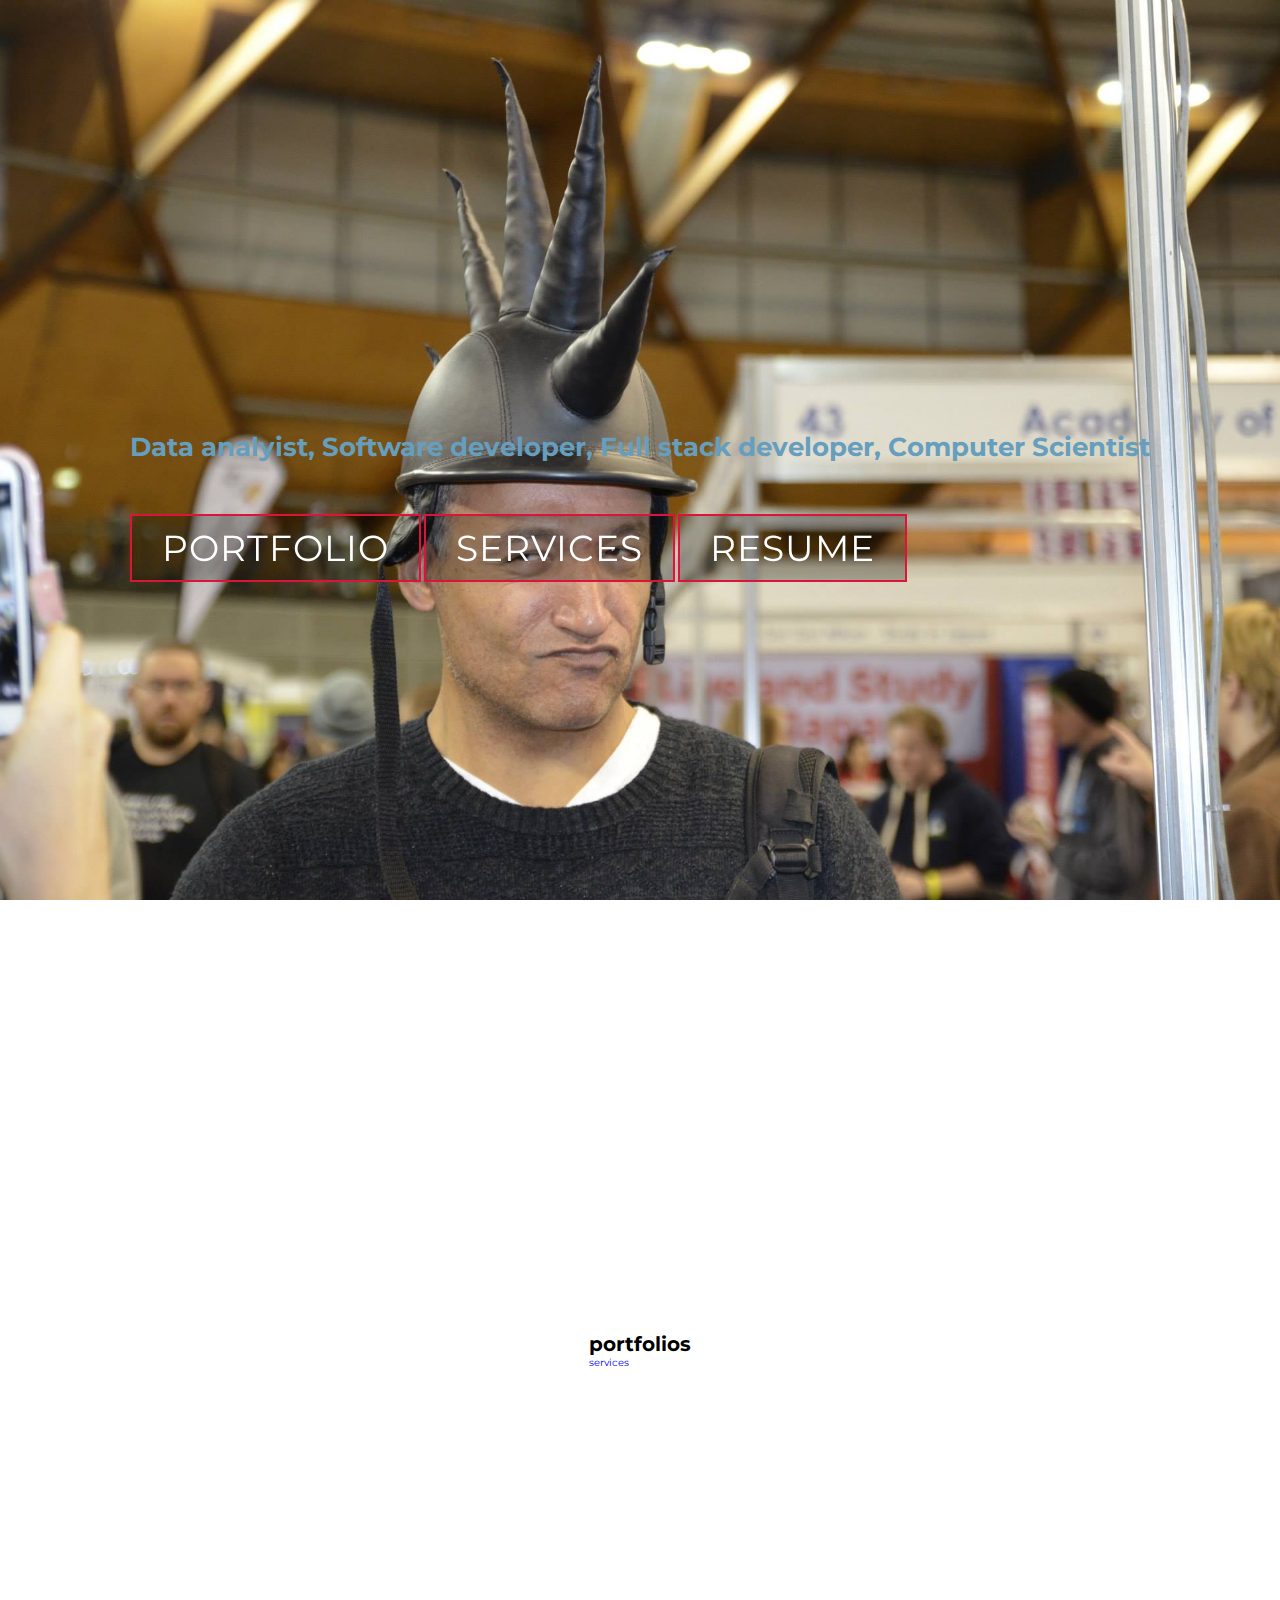
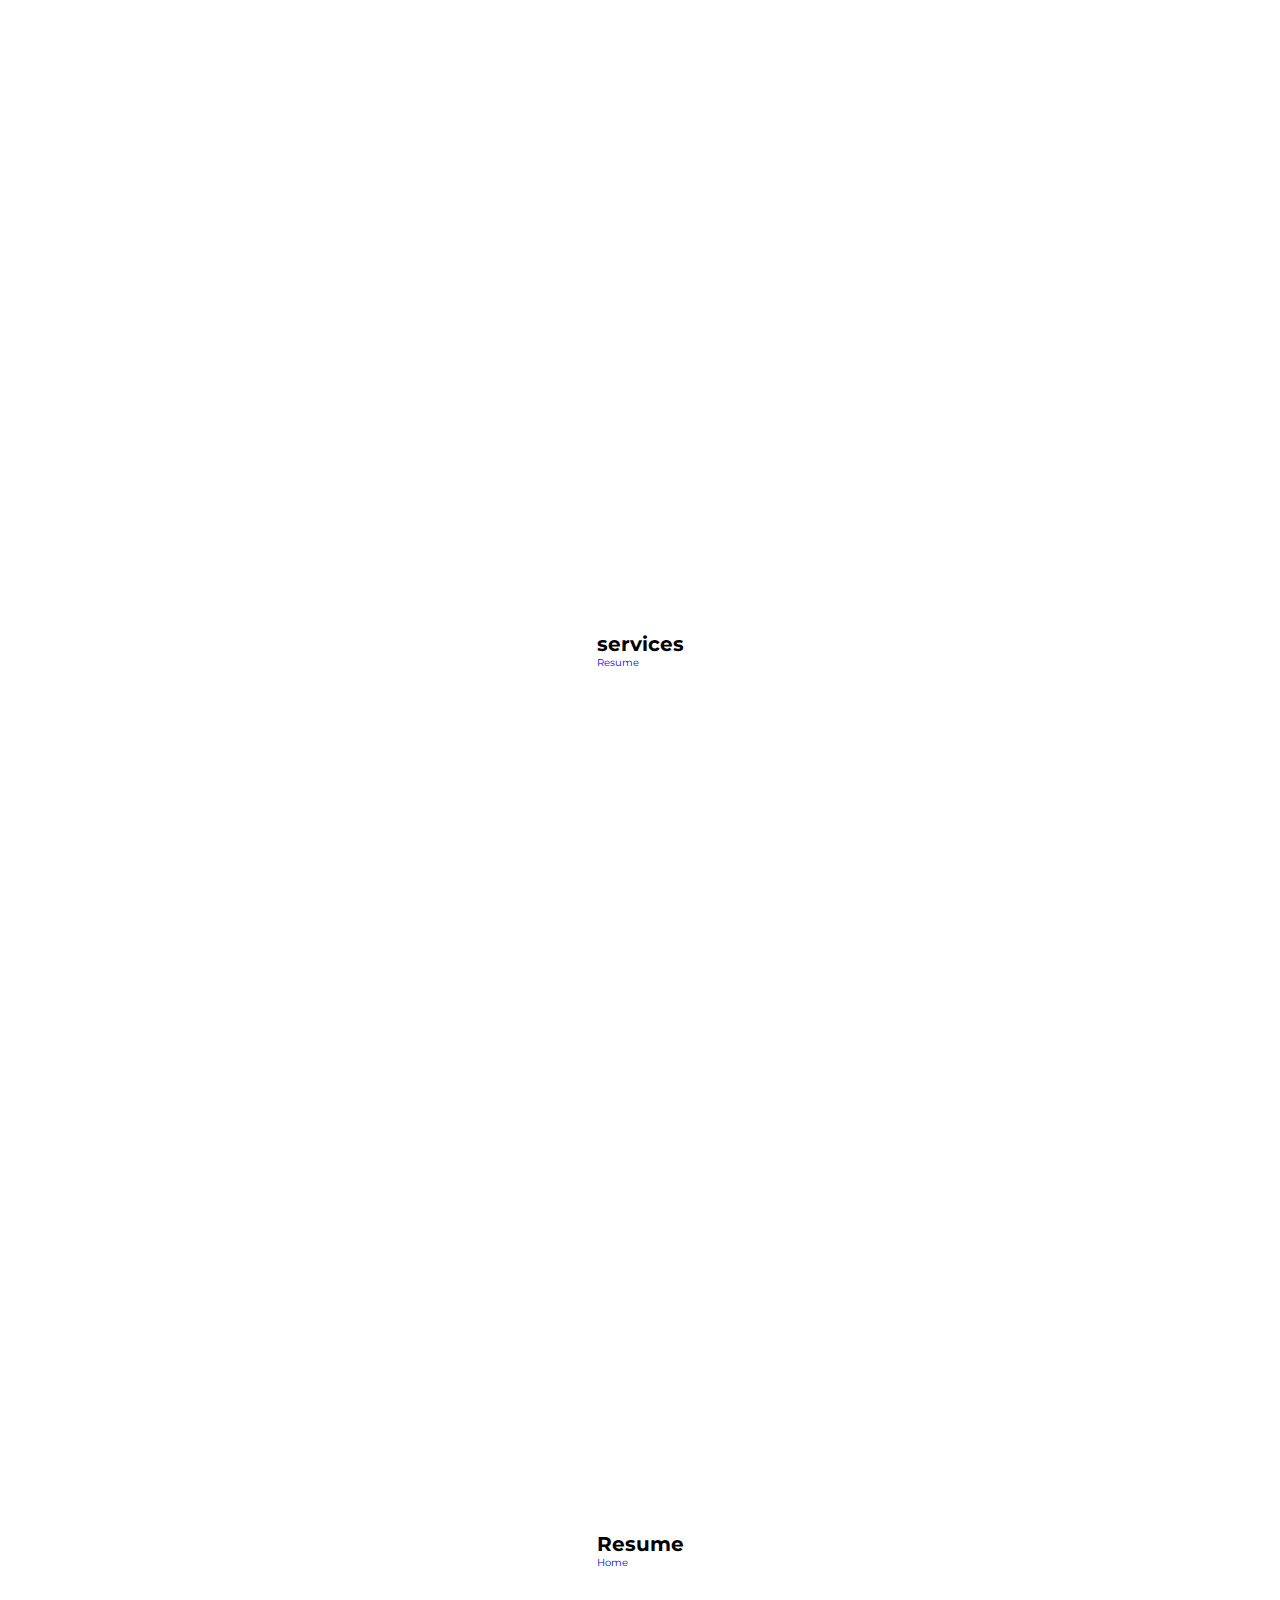
==== index.html @ aeebfd25 "Inital Commit" ====
<!DOCTYPE html>
<html lang="en">
  <head>
    <meta charset="UTF-8" />
    <meta http-equiv="X-UA-Compatible" content="IE=edge" />
    <meta name="viewport" content="width=device-width, initial-scale=1.0" />
    <!-- <link rel="preconnect" href="https://fonts.googleapis.com" /> -->
    <!-- <link rel="preconnect" href="https://fonts.gstatic.com" crossorigin /> -->
    <!-- <link rel="preconnect" href="https://fonts.googleapis.com" /> -->
    <link rel="preconnect" href="https://fonts.gstatic.com" crossorigin />
    <link rel="stylesheet" href="style.css">
    <link rel="preload" href="img/vid33.mp4" as="video" type="video/mp4">
    <link rel="preload" href="script.js" as="script">
    <title>Jericho</title>
    <script defer src="script.js"></script>
  </head>
  <body>
    <!-- hero section -->
    <section id="hero">
      <div class="hero container">
        <div class="video-wrapper">
          <video autoplay muted loop id="heroVideo">
            <source src="img/vid33.mp4" type="video/mp4" />
            Your browser does not support HTML5 video.
          </video>
        </div>
        <div>
          <h1>Introducing<span></span></h1>
          <h1>Jericho Sharman<span></span></h1>
          <h2 className="subTitle">Data analyist, Software developer, Full stack developer, Computer Scientist<span></span></h2>
          <a href="#portfolios" type="button" class="cta" id="portfolioButton">Portfolio</a>
          <a href="#services" type="button" class="cta" id="ServicesButton">Services</a>
          <a href="#Resume" type="button" class="cta" id="ResumeButton">Resume</a>
        </div>
      </div>
    </section>
    <section id="portfolios">
      <div class="hero container">
        <div>
          <h1>portfolios</h1>
          <a href="#services" type="button" class="cta">services</a>
        </div>
      </div>
    </section>
    <section id="services">
      <div class="hero container">
        <div>
          <h1>services</h1>
          <a href="#Resume" type="button" class="cta">Resume</a>
        </div>
      </div>
    </section>
    <section id="Resume">
      <div class="hero container">
        <div>
          <h1>Resume</h1>
          <a href="#hero" type="button" class="cta">Home</a>
        </div>
      </div>
    </section>
        <link rel="stylesheet" href="style.css" />
  </body>
</html>
---- style.css ----
@import url("https://fonts.googleapis.com/css2?family=Montserrat:wght@200;400&display=swap");
* {
  margin: 0;
  padding: 0;
  box-sizing: border-box;
}
html {
  font-size: 10px;
  font-family: "Montserrat", sans-serif;
  scroll-behavior: smooth;
}
a {
  text-decoration: none;
}
h2 {
  margin: 15px auto;
  /* color: rgb(17, 98, 129); */
  color: rgb(102, 158, 190);
  font-size: 26px;
}
.container {
  min-height: 100vh;
  width: 100%;
  display: flex;
  align-items: center;
  justify-content: center;
}

img {
  height: 100%;
  width: 100%;
  object-fit: cover;
}
/* HERO SECTION */
#hero video {
  position: absolute;
  right: 0;
  bottom: 0;
  min-width: auto;
  min-height: auto;
  z-index: -1;
  object-fit: cover; /* or 'contain' depending on the desired effect */
}
#hero {
  background-image: url("./img/jericho_sharman.jpg");
  background-size: cover;
  background-position: top center;
  position: relative;
  opacity: 1;
  z-index: 0.1;
}
#hero ::after {
  content: "";
  position: absolute;
  left: 0;
  top: 0;
  height: 100%;
  width: 100%;
  background-color: black;
  opacity: 0.25;
  z-index: -1;
}
#hero h1 {
  display: block;
  width: fit-content;
  font-size: 4rem;
  position: relative;
  color: transparent;
  animation: text_reveal 0.5s ease forwards;
  animation-delay: 1.5s;
}
#hero h1:nth-child(1) {
  animation-delay: 1.5s;
}
#hero h1:nth-child(2) {
  animation-delay: 2.5s;
}
#hero h1 span {
  position: absolute;
  top: 0;
  left: 0%;
  height: 100%;
  width: 0%;
  background-color: crimson;
  animation: text-reveal-box 1s ease;
  animation-delay: 1s;
}
#hero h1:nth-child(1) span {
  animation-delay: 1s;
}
#hero h1:nth-child(2) span {
  animation-delay: 2s;
}

#hero .cta {
  display: inline-block;
  padding: 10px 30px;
  color: white;
  background-color: transparent;
  border: 2px solid crimson;
  text-transform: uppercase;
  letter-spacing: 0.1rem;
  margin-top: 36px;
  font-size: 36px;
  transition: 0.3s ease;
  transition-property: background-color, color;
}
#hero .cta:hover {
  color: white;
  background-color: crimson;
}

/* keyframes */
@keyframes text-reveal-box {
  50% {
    width: 100%;
    left: 0%;
  }
  100% {
    width: 0%;
    left: 100%;
  }
}
@keyframes text_reveal {
  100% {
    color: white;
  }
}
.video-wrapper {
  position: relative;
  padding-top: 56.5%; /* for 16:9 aspect ratio, adjust as needed */
  height: 0;
}
.video-wrapper video {
  position: absolute;
  top: 0;
  left: 0;
  width: 100%;
  height: 100%;
}

#portfolioButton {
  position: sticky;
  top: 0;
  transition: top 0.3s; /* Smooth transition for sliding effect */
}
#ServicesButton {
  position: sticky;
  top: 0;
  transition: top 0.3s; /* Smooth transition for sliding effect */
}
#ResumeButton {
  position: sticky;
  top: 0;
  transition: top 0.3s; /* Smooth transition for sliding effect */
}
---- style.css ----
@import url("https://fonts.googleapis.com/css2?family=Montserrat:wght@200;400&display=swap");
* {
  margin: 0;
  padding: 0;
  box-sizing: border-box;
}
html {
  font-size: 10px;
  font-family: "Montserrat", sans-serif;
  scroll-behavior: smooth;
}
a {
  text-decoration: none;
}
h2 {
  margin: 15px auto;
  /* color: rgb(17, 98, 129); */
  color: rgb(102, 158, 190);
  font-size: 26px;
}
.container {
  min-height: 100vh;
  width: 100%;
  display: flex;
  align-items: center;
  justify-content: center;
}

img {
  height: 100%;
  width: 100%;
  object-fit: cover;
}
/* HERO SECTION */
#hero video {
  position: absolute;
  right: 0;
  bottom: 0;
  min-width: auto;
  min-height: auto;
  z-index: -1;
  object-fit: cover; /* or 'contain' depending on the desired effect */
}
#hero {
  background-image: url("./img/jericho_sharman.jpg");
  background-size: cover;
  background-position: top center;
  position: relative;
  opacity: 1;
  z-index: 0.1;
}
#hero ::after {
  content: "";
  position: absolute;
  left: 0;
  top: 0;
  height: 100%;
  width: 100%;
  background-color: black;
  opacity: 0.25;
  z-index: -1;
}
#hero h1 {
  display: block;
  width: fit-content;
  font-size: 4rem;
  position: relative;
  color: transparent;
  animation: text_reveal 0.5s ease forwards;
  animation-delay: 1.5s;
}
#hero h1:nth-child(1) {
  animation-delay: 1.5s;
}
#hero h1:nth-child(2) {
  animation-delay: 2.5s;
}
#hero h1 span {
  position: absolute;
  top: 0;
  left: 0%;
  height: 100%;
  width: 0%;
  background-color: crimson;
  animation: text-reveal-box 1s ease;
  animation-delay: 1s;
}
#hero h1:nth-child(1) span {
  animation-delay: 1s;
}
#hero h1:nth-child(2) span {
  animation-delay: 2s;
}

#hero .cta {
  display: inline-block;
  padding: 10px 30px;
  color: white;
  background-color: transparent;
  border: 2px solid crimson;
  text-transform: uppercase;
  letter-spacing: 0.1rem;
  margin-top: 36px;
  font-size: 36px;
  transition: 0.3s ease;
  transition-property: background-color, color;
}
#hero .cta:hover {
  color: white;
  background-color: crimson;
}

/* keyframes */
@keyframes text-reveal-box {
  50% {
    width: 100%;
    left: 0%;
  }
  100% {
    width: 0%;
    left: 100%;
  }
}
@keyframes text_reveal {
  100% {
    color: white;
  }
}
.video-wrapper {
  position: relative;
  padding-top: 56.5%; /* for 16:9 aspect ratio, adjust as needed */
  height: 0;
}
.video-wrapper video {
  position: absolute;
  top: 0;
  left: 0;
  width: 100%;
  height: 100%;
}

#portfolioButton {
  position: sticky;
  top: 0;
  transition: top 0.3s; /* Smooth transition for sliding effect */
}
#ServicesButton {
  position: sticky;
  top: 0;
  transition: top 0.3s; /* Smooth transition for sliding effect */
}
#ResumeButton {
  position: sticky;
  top: 0;
  transition: top 0.3s; /* Smooth transition for sliding effect */
}
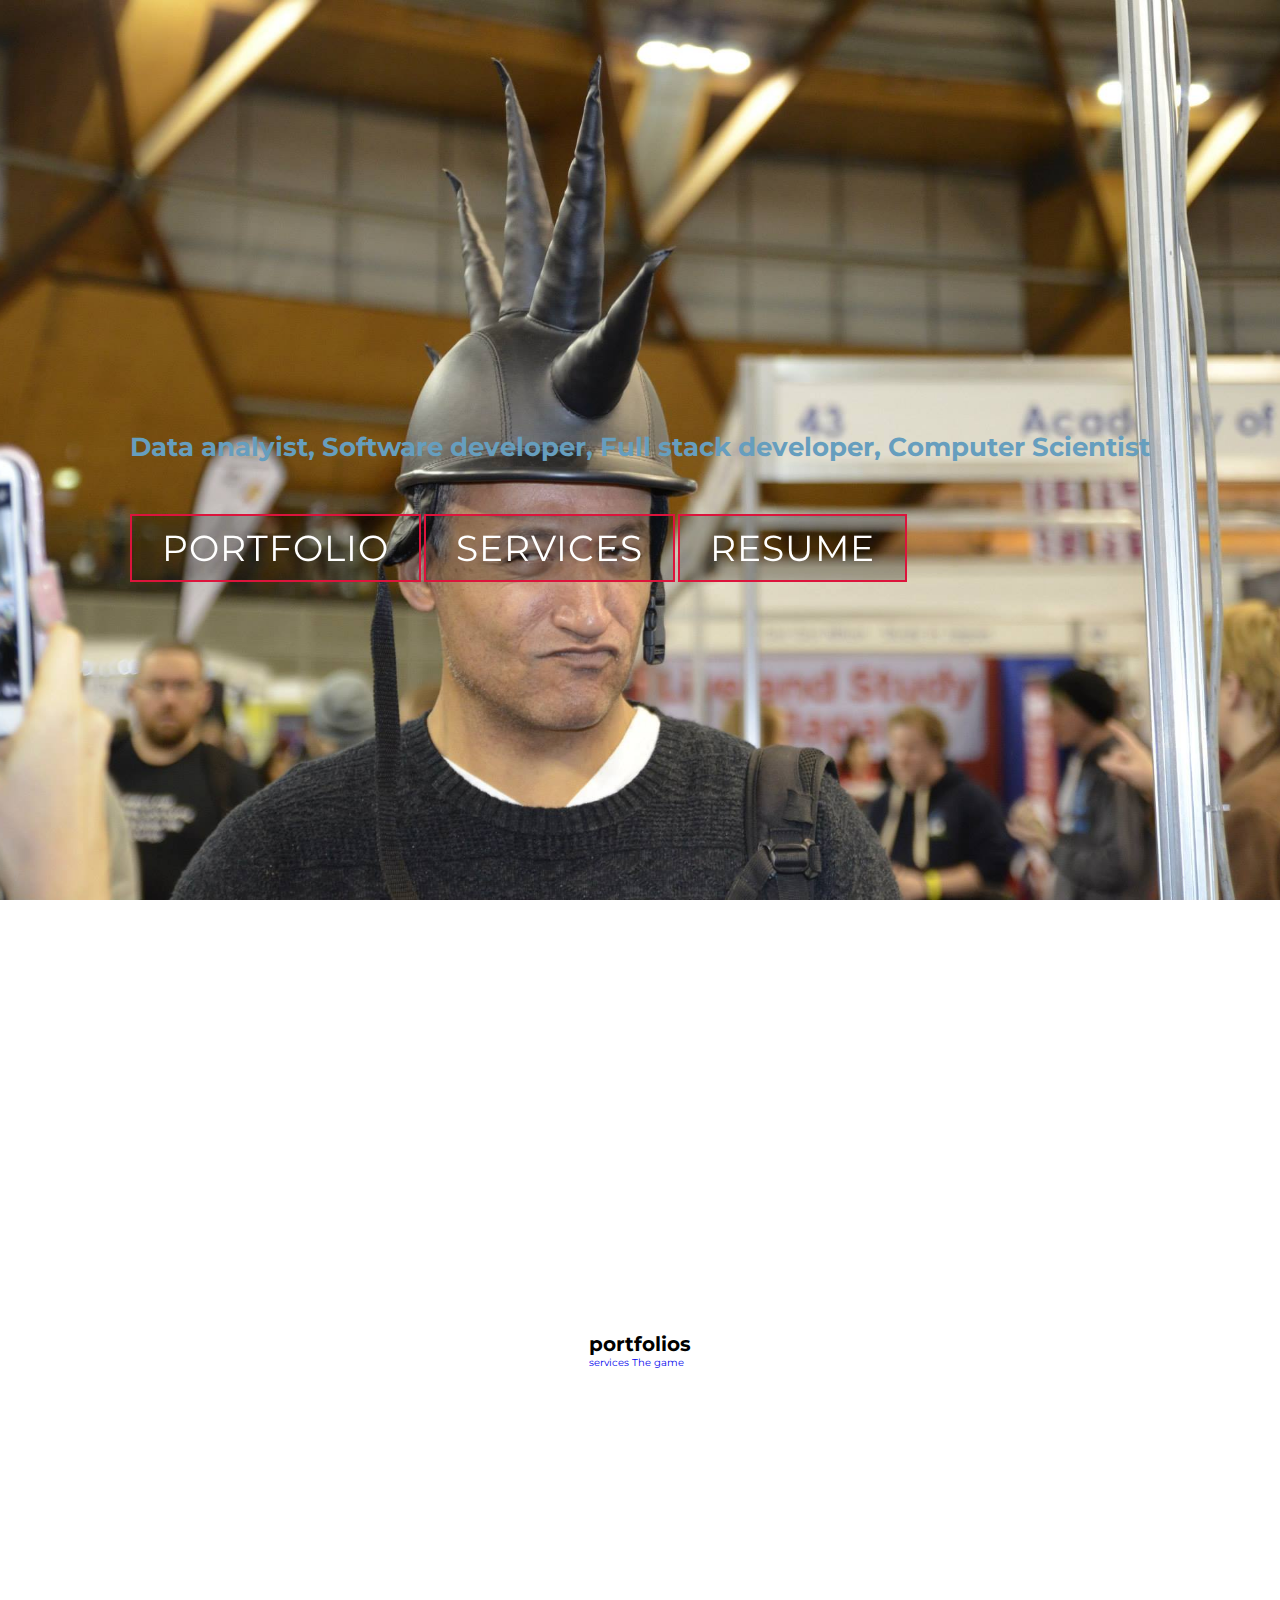
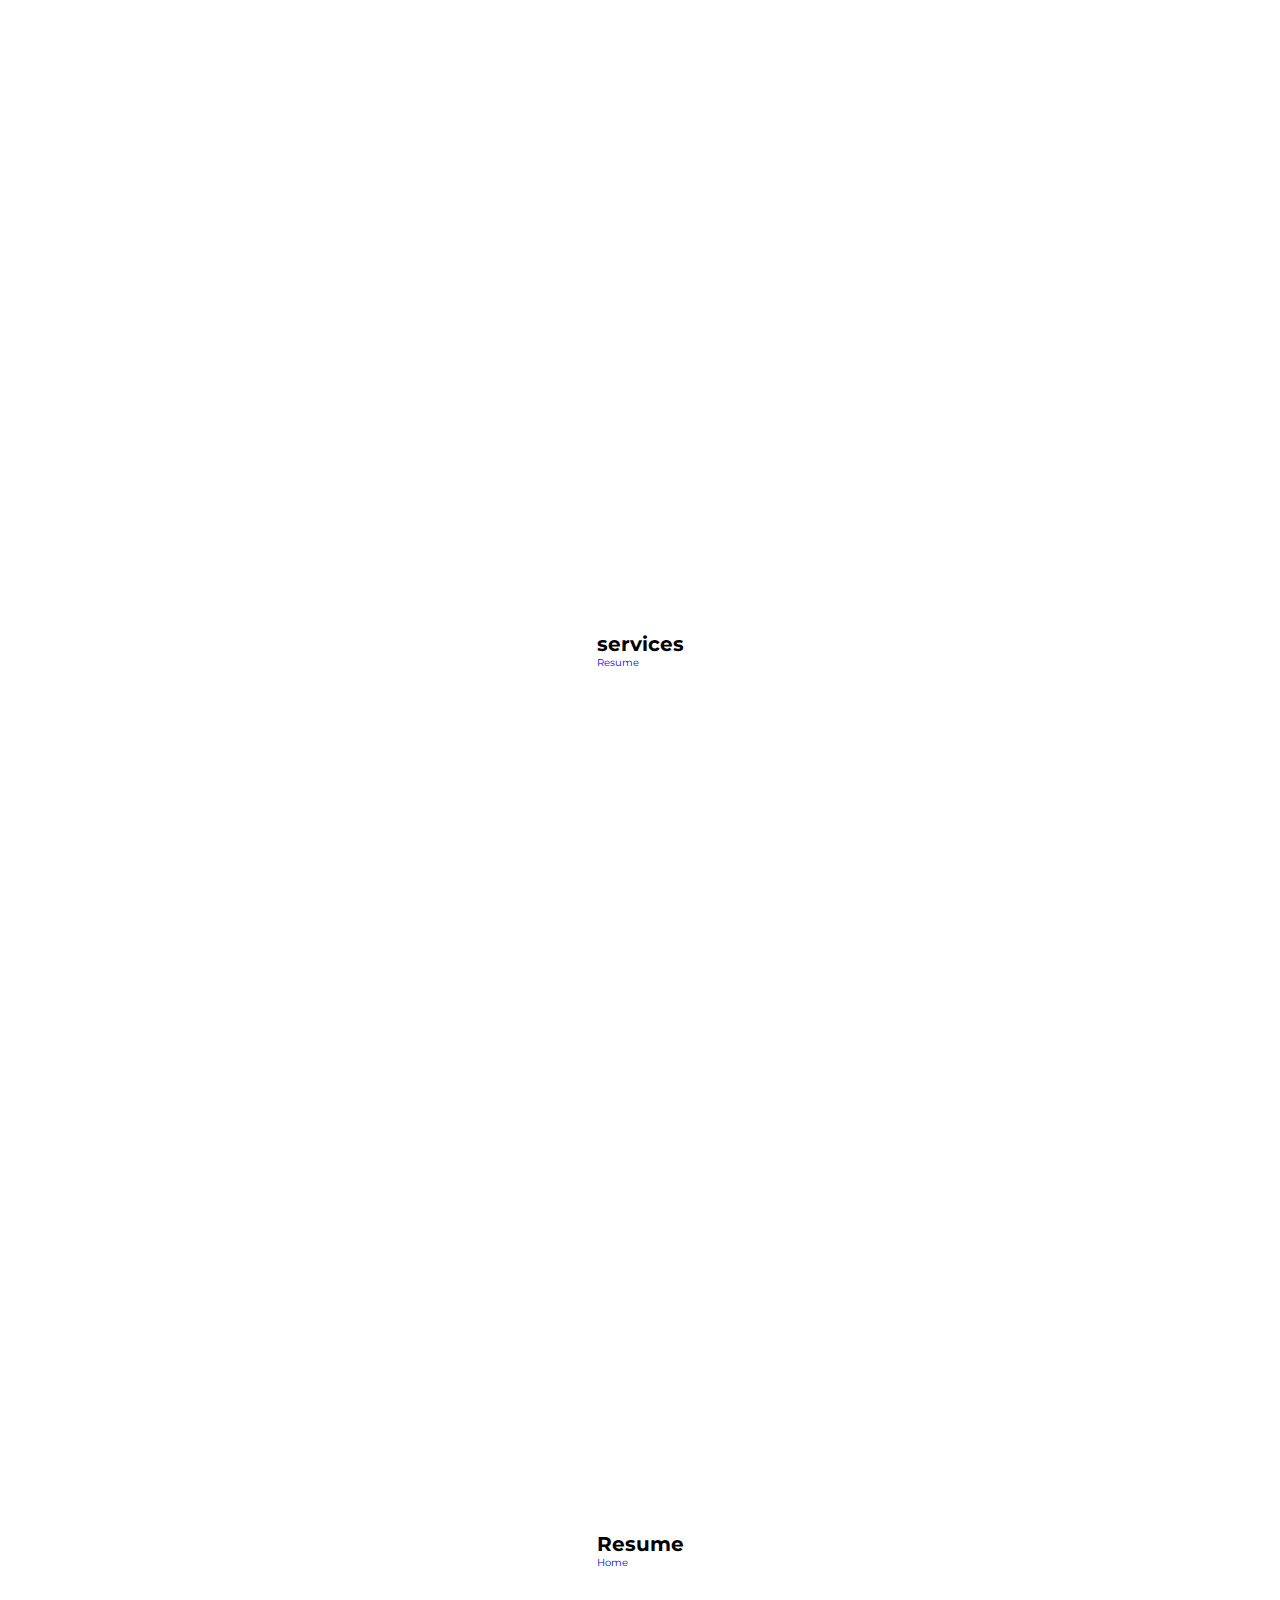
==== commit 774a4cb7: "game link added. needs cleaning up but the game works" ====
--- a/index.html
+++ b/index.html
@@ -8,11 +8,13 @@
     <!-- <link rel="preconnect" href="https://fonts.gstatic.com" crossorigin /> -->
     <!-- <link rel="preconnect" href="https://fonts.googleapis.com" /> -->
     <link rel="preconnect" href="https://fonts.gstatic.com" crossorigin />
-    <link rel="stylesheet" href="style.css">
-    <link rel="preload" href="img/vid33.mp4" as="video" type="video/mp4">
-    <link rel="preload" href="script.js" as="script">
+    <link rel="stylesheet" href="style.css" />
+    <link rel="stylesheet" href="canvas.css" />
+    <link rel="preload" href="img/vid33.mp4" as="video" type="video/mp4" />
+    <link rel="preload" href="script.js" as="script" />
     <title>Jericho</title>
     <script defer src="script.js"></script>
+    <script defer src="./index.js"></script>
   </head>
   <body>
     <!-- hero section -->
@@ -27,7 +29,9 @@
         <div>
           <h1>Introducing<span></span></h1>
           <h1>Jericho Sharman<span></span></h1>
-          <h2 className="subTitle">Data analyist, Software developer, Full stack developer, Computer Scientist<span></span></h2>
+          <h2 className="subTitle">
+            Data analyist, Software developer, Full stack developer, Computer Scientist<span></span>
+          </h2>
           <a href="#portfolios" type="button" class="cta" id="portfolioButton">Portfolio</a>
           <a href="#services" type="button" class="cta" id="ServicesButton">Services</a>
           <a href="#Resume" type="button" class="cta" id="ResumeButton">Resume</a>
@@ -39,7 +43,8 @@
         <div>
           <h1>portfolios</h1>
           <a href="#services" type="button" class="cta">services</a>
-        </div>
+
+        <a href="./game.html">The game</a>
       </div>
     </section>
     <section id="services">
@@ -58,6 +63,6 @@
         </div>
       </div>
     </section>
-        <link rel="stylesheet" href="style.css" />
+    <link rel="stylesheet" href="style.css" />
   </body>
 </html>
--- a/canvas.css
+++ b/canvas.css
@@ -0,0 +1,16 @@
+#canvas {
+  width: 100%;
+  height: 100%;
+}
+
+#scoreboard {
+  position: fixed;
+}
+p {
+  color: white;
+  float: left;
+  display: relative;
+  letter-spacing: 5px;
+  margin: 5px 5px;
+  user-select: none;
+}
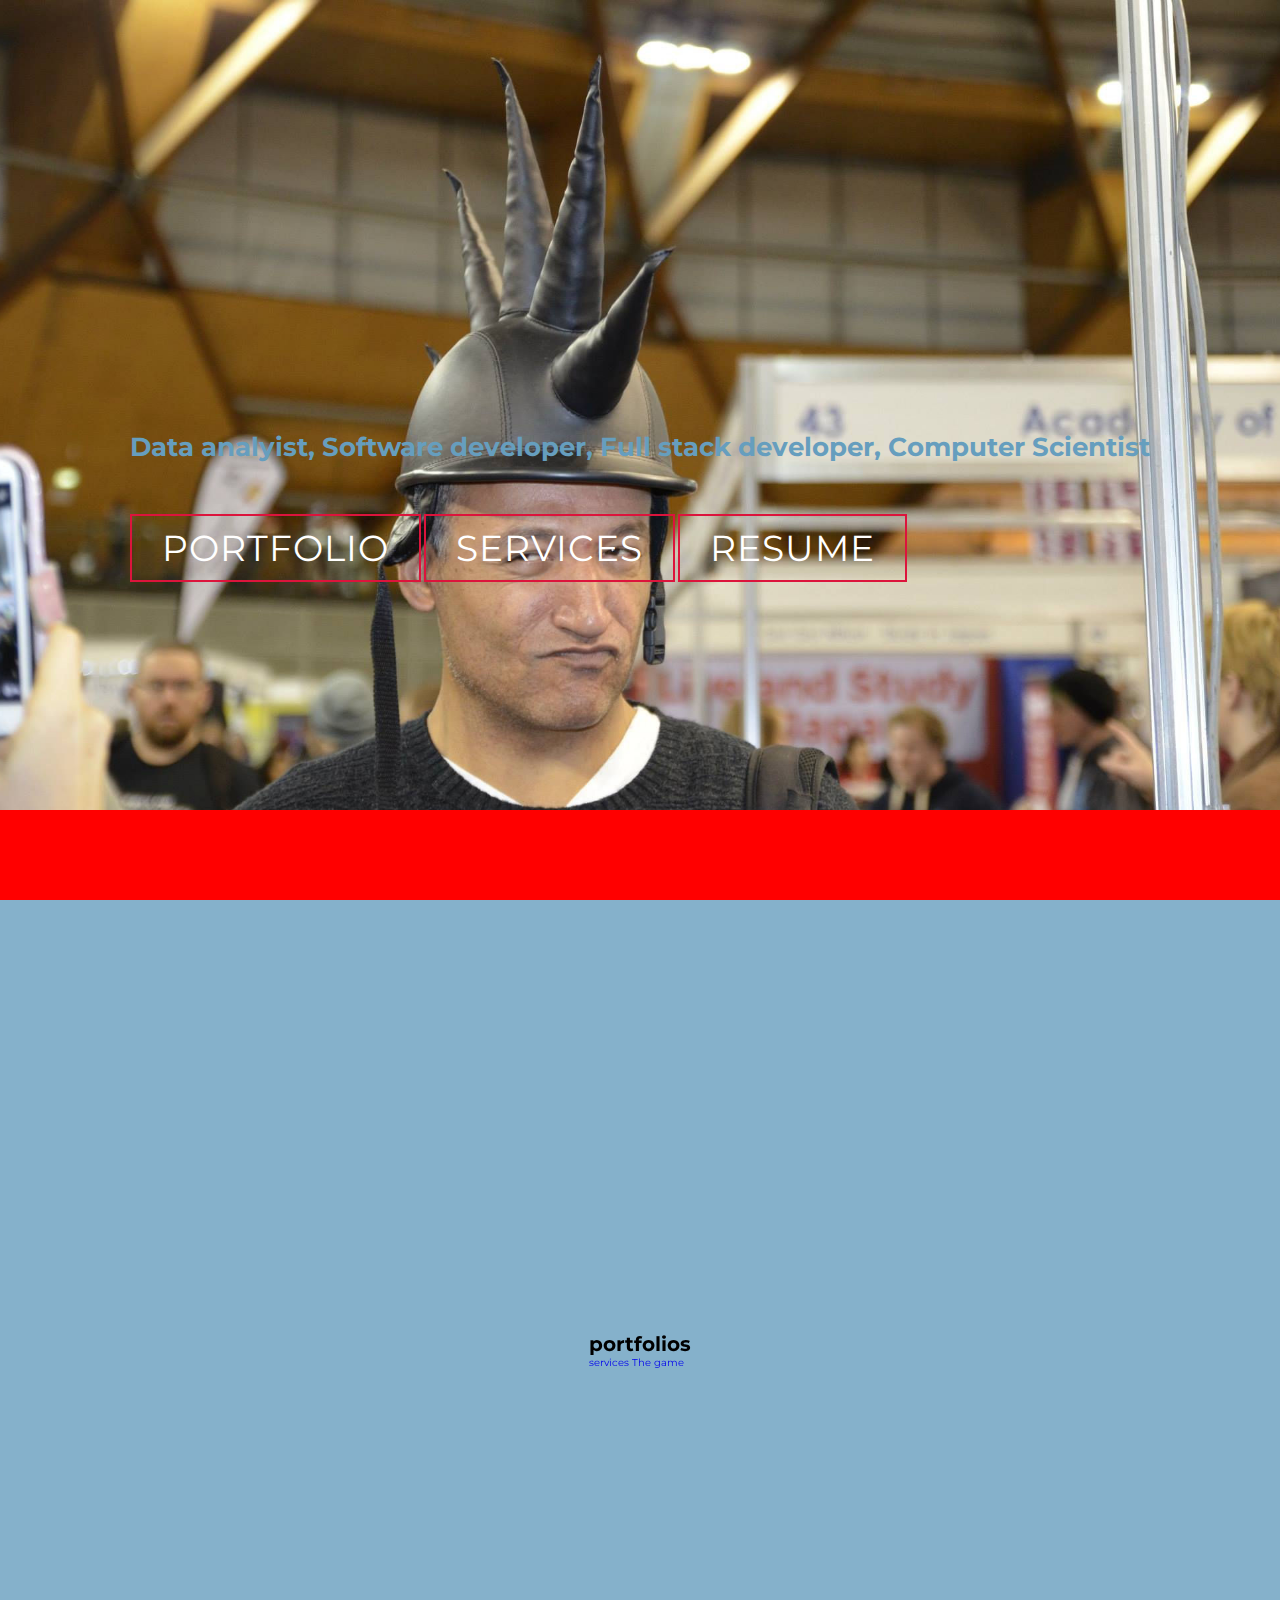
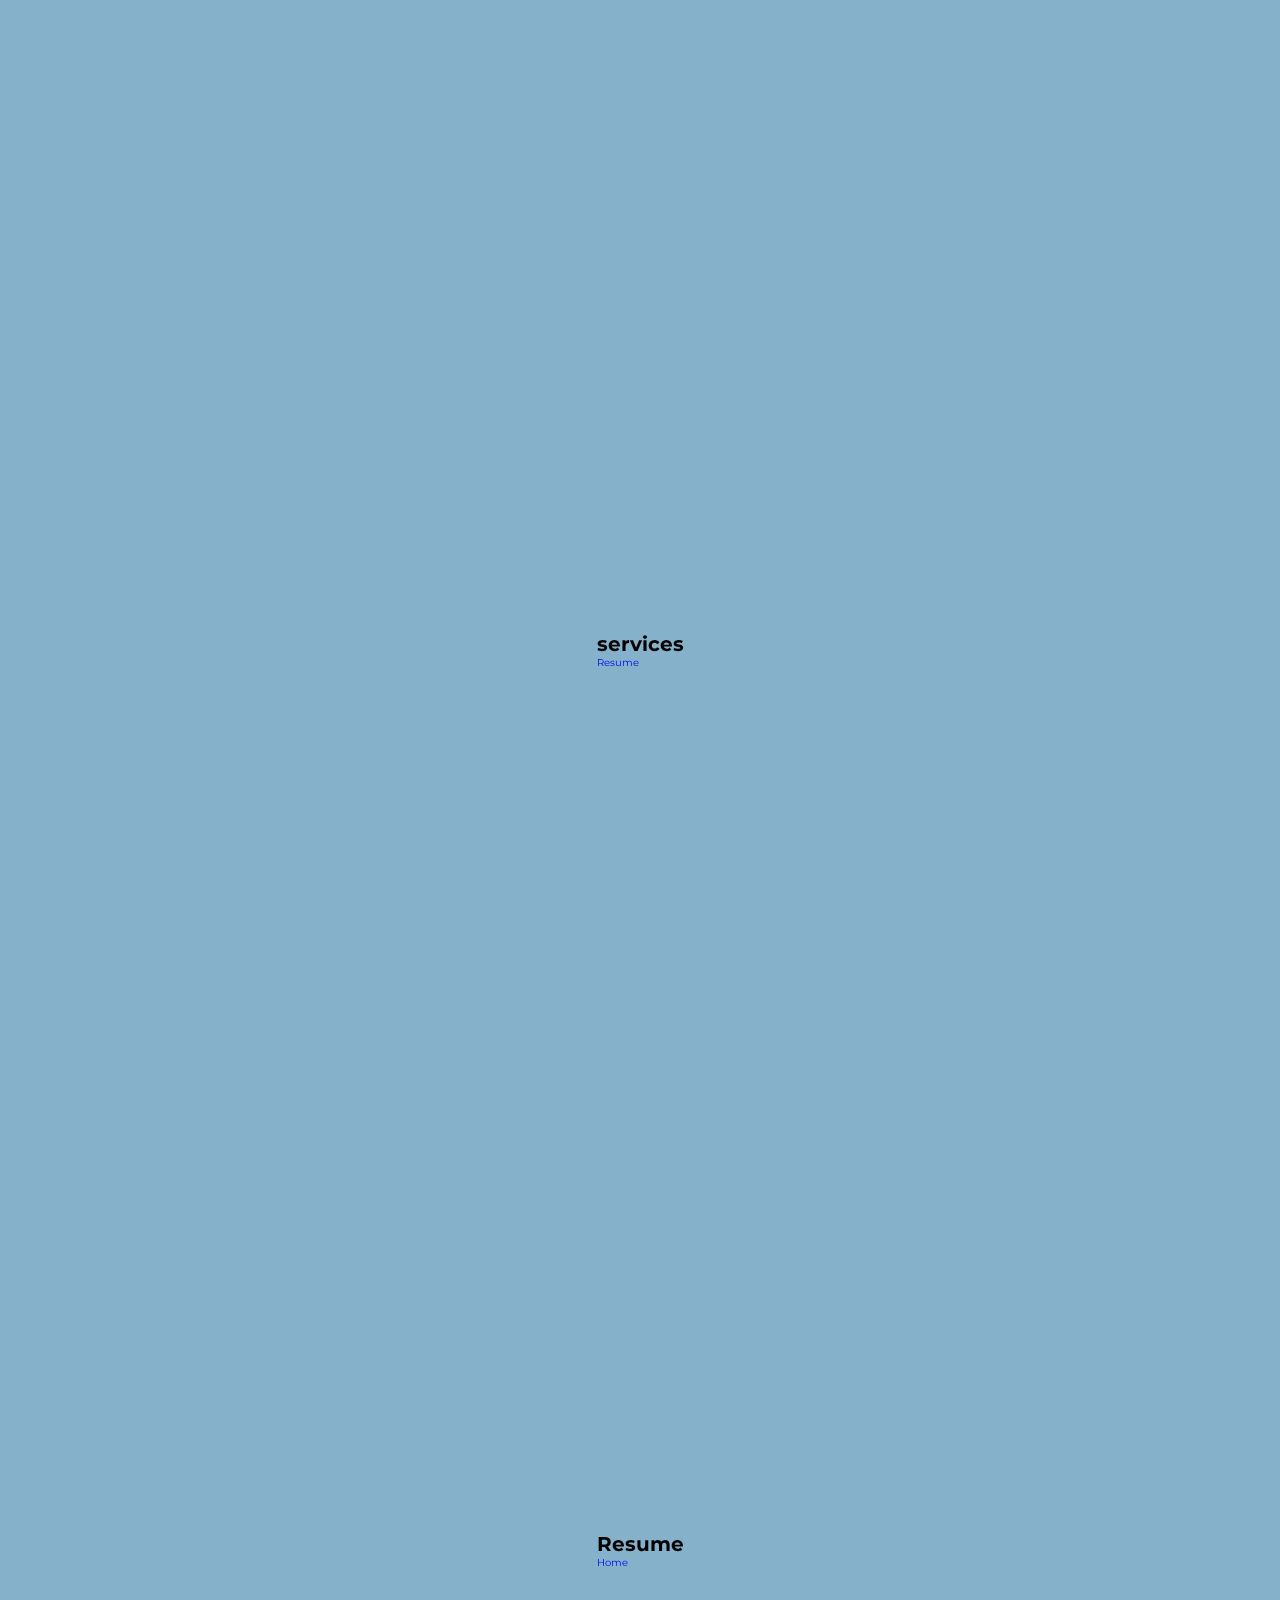
==== commit e3cb49a0: "updated" ====
--- a/index.html
+++ b/index.html
@@ -4,28 +4,18 @@
     <meta charset="UTF-8" />
     <meta http-equiv="X-UA-Compatible" content="IE=edge" />
     <meta name="viewport" content="width=device-width, initial-scale=1.0" />
-    <!-- <link rel="preconnect" href="https://fonts.googleapis.com" /> -->
-    <!-- <link rel="preconnect" href="https://fonts.gstatic.com" crossorigin /> -->
-    <!-- <link rel="preconnect" href="https://fonts.googleapis.com" /> -->
     <link rel="preconnect" href="https://fonts.gstatic.com" crossorigin />
-    <link rel="stylesheet" href="style.css" />
-    <link rel="stylesheet" href="canvas.css" />
+    <link rel="preload" rel="stylesheet" href="style.css" />
     <link rel="preload" href="img/vid33.mp4" as="video" type="video/mp4" />
     <link rel="preload" href="script.js" as="script" />
+    <link rel="stylesheet" href="style.css" />
     <title>Jericho</title>
     <script defer src="script.js"></script>
-    <script defer src="./index.js"></script>
   </head>
   <body>
     <!-- hero section -->
     <section id="hero">
       <div class="hero container">
-        <div class="video-wrapper">
-          <video autoplay muted loop id="heroVideo">
-            <source src="img/vid33.mp4" type="video/mp4" />
-            Your browser does not support HTML5 video.
-          </video>
-        </div>
         <div>
           <h1>Introducing<span></span></h1>
           <h1>Jericho Sharman<span></span></h1>
@@ -38,13 +28,14 @@
         </div>
       </div>
     </section>
+
     <section id="portfolios">
       <div class="hero container">
         <div>
           <h1>portfolios</h1>
           <a href="#services" type="button" class="cta">services</a>
 
-        <a href="./game.html">The game</a>
+        <a href="http://www.jerichosharman.com.au/Game/game.html" target="_blank">The game</a>
       </div>
     </section>
     <section id="services">
@@ -59,10 +50,12 @@
       <div class="hero container">
         <div>
           <h1>Resume</h1>
-          <a href="#hero" type="button" class="cta">Home</a>
+          <a id="homeButton" href="#hero" type="button" class="cta">Home</a>
         </div>
       </div>
     </section>
-    <link rel="stylesheet" href="style.css" />
+   <div class="footer">
+
+   </div> 
   </body>
 </html>
--- a/style.css
+++ b/style.css
@@ -25,41 +25,43 @@
   align-items: center;
   justify-content: center;
 }
+::-webkit-scrollbar {
+  display: none;
+}
 
 img {
   height: 100%;
   width: 100%;
   object-fit: cover;
 }
+#portfolios, #services, #Resume {
+  background-color:rgb(102, 158, 190,0.8); 
+  z-index:1;
+}
+#portfolios {
+  margin-top: 100vh;
+  
+  
+}
+
 /* HERO SECTION */
-#hero video {
-  position: absolute;
-  right: 0;
-  bottom: 0;
-  min-width: auto;
-  min-height: auto;
-  z-index: -1;
-  object-fit: cover; /* or 'contain' depending on the desired effect */
+
+#hero {
+    background-image: url("./img/jericho_sharman.jpg"); /* Ensure this path is correct */
+    background-size: cover;
+    background-position: top center;
+    position: fixed;
+    top: 0;
+    left: 0;
+    width: 100%;
+    height: 100vh; /* Adjust if you want it shorter */
+    z-index: -1; /* Lower than content to let others scroll over */
 }
-#hero {
-  background-image: url("./img/jericho_sharman.jpg");
-  background-size: cover;
-  background-position: top center;
-  position: relative;
-  opacity: 1;
-  z-index: 0.1;
+
+::-webkit-scrollbar {
+  display: none;
 }
-#hero ::after {
-  content: "";
-  position: absolute;
-  left: 0;
-  top: 0;
-  height: 100%;
-  width: 100%;
-  background-color: black;
-  opacity: 0.25;
-  z-index: -1;
-}
+
 #hero h1 {
   display: block;
   width: fit-content;
@@ -110,6 +112,16 @@
   background-color: crimson;
 }
 
+.footer {
+  position: fixed;
+  width:100%;
+  height:10vh;
+  bottom:0;
+  z-index:3000;
+  background-color:red;
+}
+
+
 /* keyframes */
 @keyframes text-reveal-box {
   50% {
@@ -126,19 +138,6 @@
     color: white;
   }
 }
-.video-wrapper {
-  position: relative;
-  padding-top: 56.5%; /* for 16:9 aspect ratio, adjust as needed */
-  height: 0;
-}
-.video-wrapper video {
-  position: absolute;
-  top: 0;
-  left: 0;
-  width: 100%;
-  height: 100%;
-}
-
 #portfolioButton {
   position: sticky;
   top: 0;
@@ -154,3 +153,6 @@
   top: 0;
   transition: top 0.3s; /* Smooth transition for sliding effect */
 }
+::-webkit-scrollbar {
+  display: none;
+}
--- a/style.css
+++ b/style.css
@@ -25,41 +25,43 @@
   align-items: center;
   justify-content: center;
 }
+::-webkit-scrollbar {
+  display: none;
+}
 
 img {
   height: 100%;
   width: 100%;
   object-fit: cover;
 }
+#portfolios, #services, #Resume {
+  background-color:rgb(102, 158, 190,0.8); 
+  z-index:1;
+}
+#portfolios {
+  margin-top: 100vh;
+  
+  
+}
+
 /* HERO SECTION */
-#hero video {
-  position: absolute;
-  right: 0;
-  bottom: 0;
-  min-width: auto;
-  min-height: auto;
-  z-index: -1;
-  object-fit: cover; /* or 'contain' depending on the desired effect */
+
+#hero {
+    background-image: url("./img/jericho_sharman.jpg"); /* Ensure this path is correct */
+    background-size: cover;
+    background-position: top center;
+    position: fixed;
+    top: 0;
+    left: 0;
+    width: 100%;
+    height: 100vh; /* Adjust if you want it shorter */
+    z-index: -1; /* Lower than content to let others scroll over */
 }
-#hero {
-  background-image: url("./img/jericho_sharman.jpg");
-  background-size: cover;
-  background-position: top center;
-  position: relative;
-  opacity: 1;
-  z-index: 0.1;
+
+::-webkit-scrollbar {
+  display: none;
 }
-#hero ::after {
-  content: "";
-  position: absolute;
-  left: 0;
-  top: 0;
-  height: 100%;
-  width: 100%;
-  background-color: black;
-  opacity: 0.25;
-  z-index: -1;
-}
+
 #hero h1 {
   display: block;
   width: fit-content;
@@ -110,6 +112,16 @@
   background-color: crimson;
 }
 
+.footer {
+  position: fixed;
+  width:100%;
+  height:10vh;
+  bottom:0;
+  z-index:3000;
+  background-color:red;
+}
+
+
 /* keyframes */
 @keyframes text-reveal-box {
   50% {
@@ -126,19 +138,6 @@
     color: white;
   }
 }
-.video-wrapper {
-  position: relative;
-  padding-top: 56.5%; /* for 16:9 aspect ratio, adjust as needed */
-  height: 0;
-}
-.video-wrapper video {
-  position: absolute;
-  top: 0;
-  left: 0;
-  width: 100%;
-  height: 100%;
-}
-
 #portfolioButton {
   position: sticky;
   top: 0;
@@ -154,3 +153,6 @@
   top: 0;
   transition: top 0.3s; /* Smooth transition for sliding effect */
 }
+::-webkit-scrollbar {
+  display: none;
+}
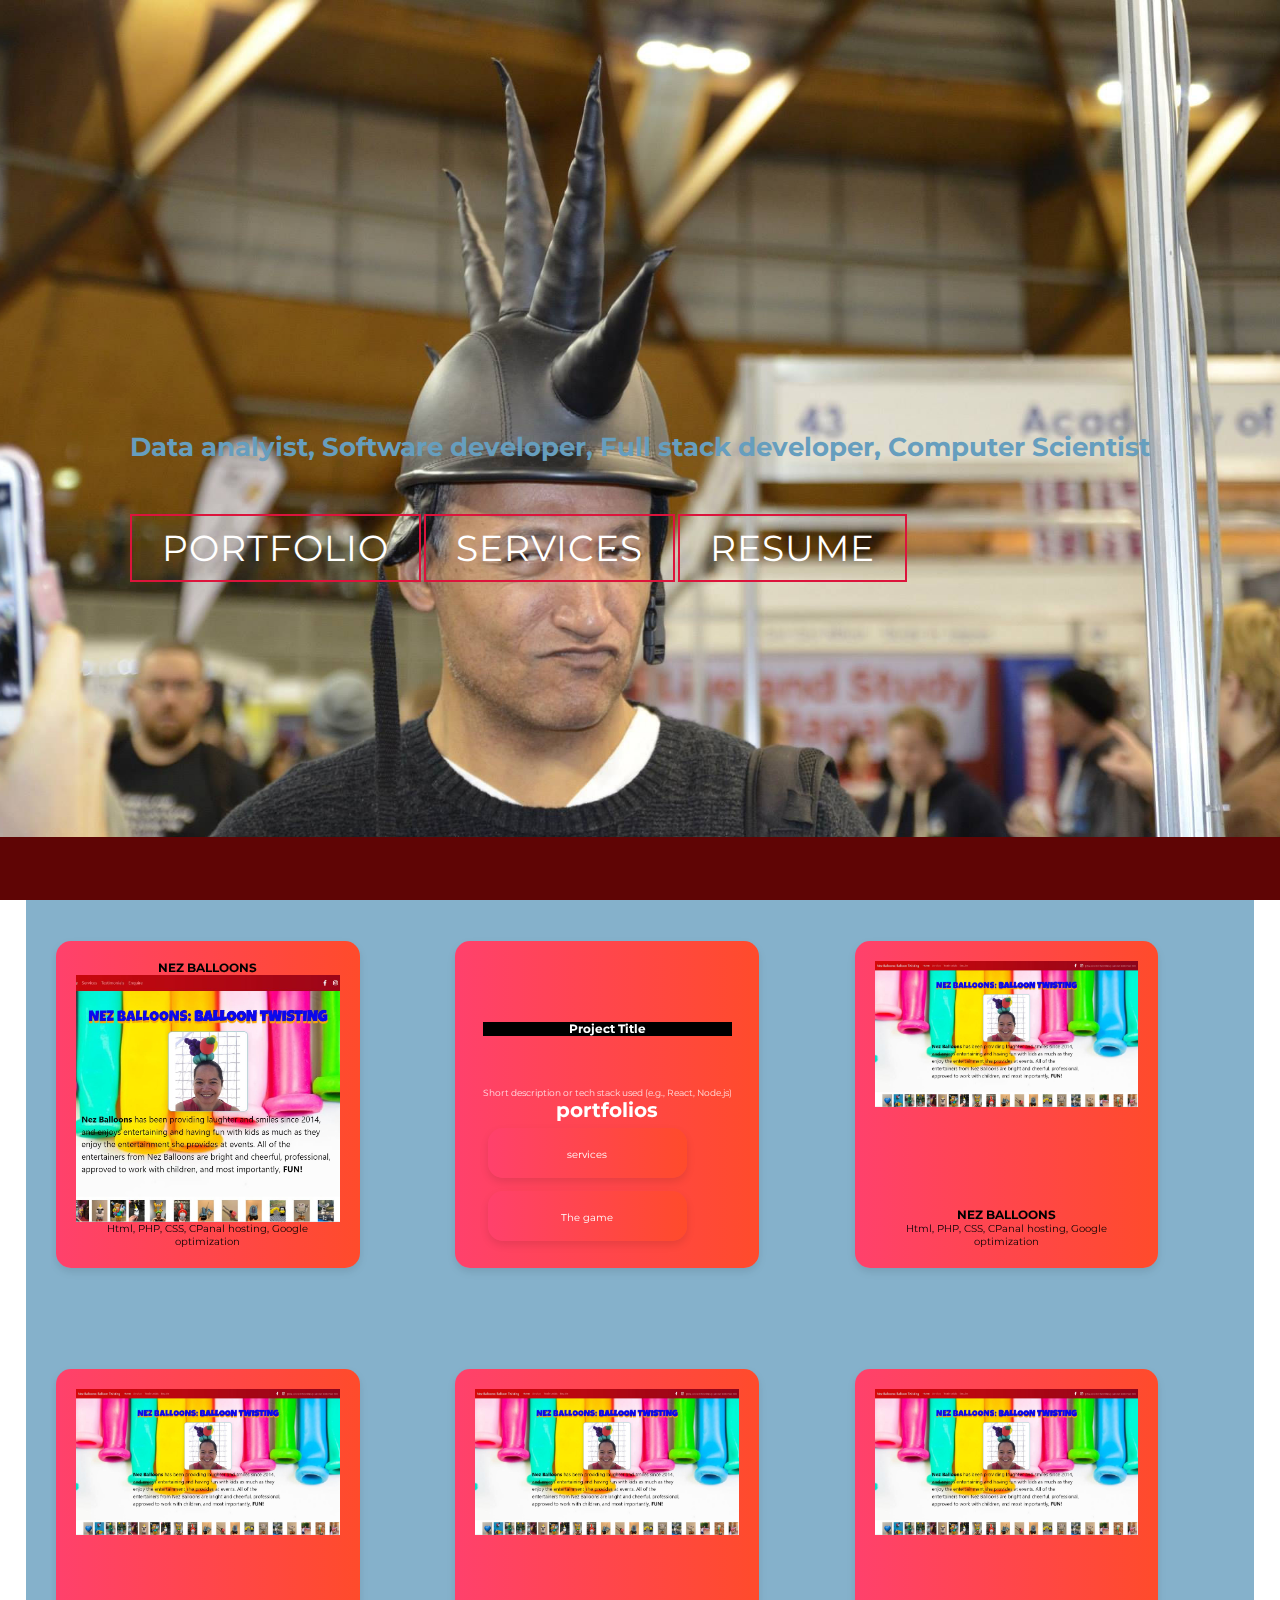
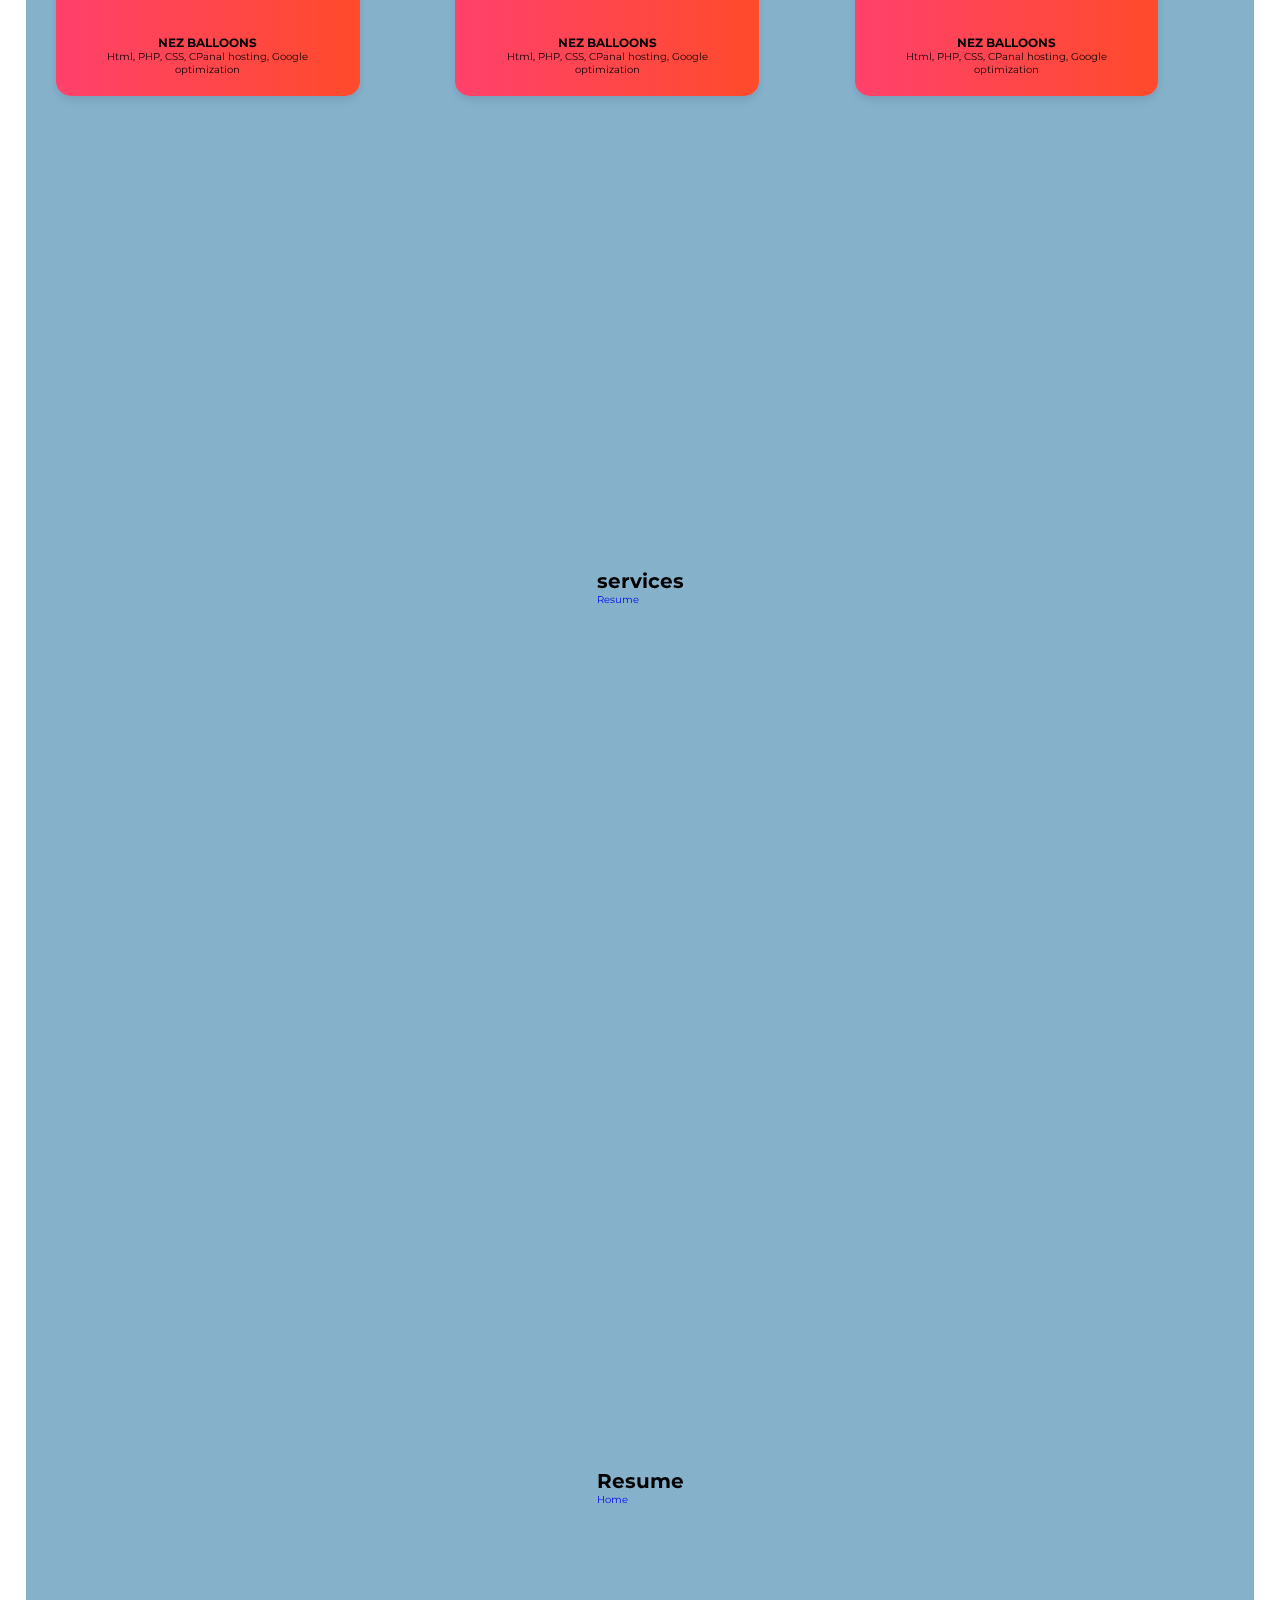
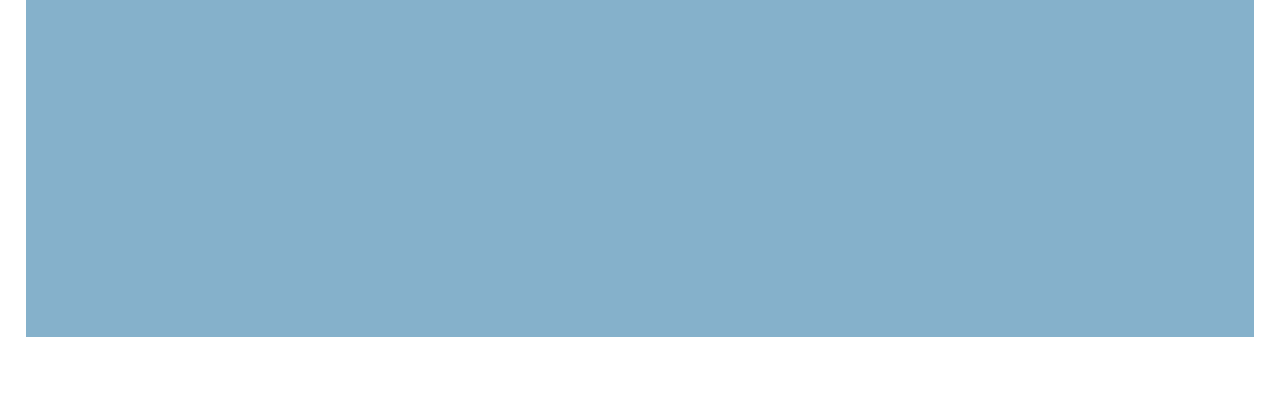
==== commit e5e83d25: "something" ====
--- a/index.html
+++ b/index.html
@@ -1,61 +1,100 @@
 <!DOCTYPE html>
 <html lang="en">
-  <head>
-    <meta charset="UTF-8" />
-    <meta http-equiv="X-UA-Compatible" content="IE=edge" />
-    <meta name="viewport" content="width=device-width, initial-scale=1.0" />
-    <link rel="preconnect" href="https://fonts.gstatic.com" crossorigin />
-    <link rel="preload" rel="stylesheet" href="style.css" />
-    <link rel="preload" href="img/vid33.mp4" as="video" type="video/mp4" />
-    <link rel="preload" href="script.js" as="script" />
-    <link rel="stylesheet" href="style.css" />
-    <title>Jericho</title>
-    <script defer src="script.js"></script>
-  </head>
-  <body>
-    <!-- hero section -->
-    <section id="hero">
-      <div class="hero container">
-        <div>
-          <h1>Introducing<span></span></h1>
-          <h1>Jericho Sharman<span></span></h1>
-          <h2 className="subTitle">
-            Data analyist, Software developer, Full stack developer, Computer Scientist<span></span>
-          </h2>
-          <a href="#portfolios" type="button" class="cta" id="portfolioButton">Portfolio</a>
-          <a href="#services" type="button" class="cta" id="ServicesButton">Services</a>
-          <a href="#Resume" type="button" class="cta" id="ResumeButton">Resume</a>
-        </div>
+
+<head>
+  <meta charset="UTF-8" />
+  <meta http-equiv="X-UA-Compatible" content="IE=edge" />
+  <meta name="viewport" content="width=device-width, initial-scale=1.0" />
+  <link rel="preconnect" href="https://fonts.gstatic.com" crossorigin />
+  <link rel="preload" rel="stylesheet" href="style.css" />
+  <link rel="preload" href="img/vid33.mp4" as="video" type="video/mp4" />
+  <link rel="preload" href="script.js" as="script" />
+  <link rel="stylesheet" href="style.css" />
+  <title>Jericho</title>
+  <script defer src="script.js"></script>
+</head>
+
+<body>
+  <!-- hero section -->
+  <section id="hero">
+    <div class="hero container">
+      <div>
+        <h1>Introducing<span></span></h1>
+        <h1>Jericho Sharman<span></span></h1>
+        <h2 className="subTitle">
+          Data analyist, Software developer, Full stack developer, Computer Scientist<span></span>
+        </h2>
+        <a href="#portfolios" type="button" class="cta" id="portfolioButton">Portfolio</a>
+        <a href="#services" type="button" class="cta" id="ServicesButton">Services</a>
+        <a href="#Resume" type="button" class="cta" id="ResumeButton">Resume</a>
       </div>
-    </section>
+    </div>
+  </section>
 
-    <section id="portfolios">
-      <div class="hero container">
-        <div>
-          <h1>portfolios</h1>
-          <a href="#services" type="button" class="cta">services</a>
+  <section id="portfolios">
+    <div class="portfolio-container">
+      <a href="https://www.nezballoons.com" target="_blank" style="text-decoration: none; color: inherit;" >
+        <h3>NEZ BALLOONS</h3>
+        <img src='./img/Capture.JPG'>
+        <i class="fas fa-code"></i> <!-- Example icon from Font Awesome --> 
+        <p>Html, PHP, CSS, CPanal hosting, Google optimization</p>
+      </a>
+
+
+      <div class="portfolio-project">
+        <i class="fas fa-code"></i> <!-- Example icon from Font Awesome -->
+        <h3>Project Title</h3>
+        <p>Short description or tech stack used (e.g., React, Node.js)</p>
+        <h1>portfolios</h1>
+        <a href="#services" type="button" class="cta">services</a>
 
         <a href="http://www.jerichosharman.com.au/Game/game.html" target="_blank">The game</a>
       </div>
-    </section>
-    <section id="services">
-      <div class="hero container">
-        <div>
-          <h1>services</h1>
-          <a href="#Resume" type="button" class="cta">Resume</a>
-        </div>
+      <a href="https://www.nezballoons.com" target="_blank" style="text-decoration: none; color: inherit;">
+        <img src='./img/Capture.JPG'>
+        <i class="fas fa-code"></i> <!-- Example icon from Font Awesome -->
+        <h3>NEZ BALLOONS</h3>
+        <p>Html, PHP, CSS, CPanal hosting, Google optimization</p>
+      </a>
+      <a href="https://www.nezballoons.com" target="_blank" style="text-decoration: none; color: inherit;">
+        <img src='./img/Capture.JPG'>
+        <i class="fas fa-code"></i> <!-- Example icon from Font Awesome -->
+        <h3>NEZ BALLOONS</h3>
+        <p>Html, PHP, CSS, CPanal hosting, Google optimization</p>
+      </a>
+
+      <a href="https://www.nezballoons.com" target="_blank" style="text-decoration: none; color: inherit;">
+        <img src='./img/Capture.JPG'>
+        <i class="fas fa-code"></i> <!-- Example icon from Font Awesome -->
+        <h3>NEZ BALLOONS</h3>
+        <p>Html, PHP, CSS, CPanal hosting, Google optimization</p>
+      </a>
+      <a href="https://www.nezballoons.com" target="_blank" style="text-decoration: none; color: inherit;">
+        <img src='./img/Capture.JPG'>
+        <i class="fas fa-code"></i> <!-- Example icon from Font Awesome -->
+        <h3>NEZ BALLOONS</h3>
+        <p>Html, PHP, CSS, CPanal hosting, Google optimization</p>
+      </a>
+  </section>
+  <section id="services">
+    <div class="hero container">
+      <div>
+        <h1>services</h1>
+        <a href="#Resume" type="button" class="cta">Resume</a>
       </div>
-    </section>
-    <section id="Resume">
-      <div class="hero container">
-        <div>
-          <h1>Resume</h1>
-          <a id="homeButton" href="#hero" type="button" class="cta">Home</a>
-        </div>
+    </div>
+  </section>
+  <section id="Resume">
+    <div class="hero container">
+      <div>
+        <h1>Resume</h1>
+        <a id="homeButton" href="#hero" type="button" class="cta">Home</a>
       </div>
-    </section>
-   <div class="footer">
+    </div>
+  </section>
+  <div class="footer">
 
-   </div> 
-  </body>
-</html>
+  </div>
+</body>
+
+</html>--- a/style.css
+++ b/style.css
@@ -9,6 +9,10 @@
   font-family: "Montserrat", sans-serif;
   scroll-behavior: smooth;
 }
+body {
+  padding-bottom: 7vh; /* Adds padding at the bottom which includes 10vh for the footer and 20vh additional space */
+  margin: 2vh 2vw; /* Adds a small viewport-relative margin around the content to ensure it does not touch the edges */
+}
 a {
   text-decoration: none;
 }
@@ -18,6 +22,86 @@
   color: rgb(102, 158, 190);
   font-size: 26px;
 }
+.portfolio-container{
+  display: grid;  
+  grid-template-columns: repeat(3, 1fr); /* Creates three columns */
+  grid-template-rows: repeat(2, 1fr); /* Explicitly creates two rows */  
+  grid-gap: 20px; /* Optional: adds gap between grid items */  
+  height: calc(100vh - 7vh); /* Subtracts both the bottom padding and extra top margin to fit the container */
+  width: calc(100% - 4vw); /* Adjusts for horizontal margins set on the body */
+  margin: auto; /* Centers the container with respect to the side margins */
+  overflow: hidden; /* Prevents content from spilling out */
+    align-items: center; /* Centers content vertically within each grid cell */
+  justify-content: center; /* Centers content horizontally within each grid cell */
+
+  
+}
+.portfolio-container a {
+  height: 80%;
+  width: 80%;
+  margin: 5px;
+  border-radius: 15px;
+  padding: 20px; /* Increased padding for better visual */
+  cursor: pointer;
+  display: flex;
+  flex-direction: row;
+  align-items: center;
+  justify-content: center;
+  box-sizing: border-box;
+  transition: transform 0.3s ease-in-out, box-shadow 0.3s ease; /* Smooth transition for hover effects */
+    display: grid;
+  grid-template-rows: auto 1fr auto;
+  text-align: center; /* Align text to the center */
+
+  /* Shadow for depth */
+  box-shadow: 0 4px 8px rgba(0,0,0,0.1);
+    background: linear-gradient(to right, #ff416c, #ff4b2b); /* Fancy gradient background */
+  color: white; /* Better visibility on darker backgrounds */
+  /* Other styles remain the same */
+}
+.portfolio-project {
+  
+  height: 80%;
+  width: 80%;
+  margin: 5px;
+  border-radius: 15px;
+  padding: 20px; /* Increased padding for better visual */
+  cursor: pointer;
+  display: flex;
+  align-items: center;
+  justify-content: center;
+  box-sizing: border-box;
+  transition: transform 0.3s ease-in-out, box-shadow 0.3s ease; /* Smooth transition for hover effects */
+    display: grid;
+  grid-template-rows: auto 1fr auto;
+  text-align: center; /* Align text to the center */
+
+  /* Shadow for depth */
+  box-shadow: 0 4px 8px rgba(0,0,0,0.1);
+    background: linear-gradient(to right, #ff416c, #ff4b2b); /* Fancy gradient background */
+  color: white; /* Better visibility on darker backgrounds */
+  /* Other styles remain the same */
+}
+.portfolio-project i {
+  font-size: 2rem;
+  color: #fff; /* White color for icon */
+}
+
+.portfolio-project h3 {
+  margin-top: 10px; /* Space between icon and title */
+  background-color:black;
+}
+
+.portfolio-project p {
+  font-size: 0.9rem;
+  opacity: 0.8; /* Slightly dim the text for aesthetics */
+}
+
+.portfolio-project:hover {
+  transform: translateY(-5px); /* Lift card up slightly on hover */
+  box-shadow: 0 10px 20px rgba(0,0,0,0.2); /* Increased shadow for lifting effect */
+}
+
 .container {
   min-height: 100vh;
   width: 100%;
@@ -25,6 +109,7 @@
   align-items: center;
   justify-content: center;
 }
+
 ::-webkit-scrollbar {
   display: none;
 }
@@ -114,11 +199,12 @@
 
 .footer {
   position: fixed;
+  left:0;
   width:100%;
-  height:10vh;
+  height:7vh;
   bottom:0;
   z-index:3000;
-  background-color:red;
+  background-color:rgb(95, 5, 5);
 }
 
 
@@ -156,3 +242,25 @@
 ::-webkit-scrollbar {
   display: none;
 }
+
+
+@media (max-width: 768px) {
+  .portfolio-project {
+    width: 95%;
+    height: auto; /* Adjust height for mobile devices */
+  }
+  .portfolio-container{
+  display: grid;  
+  grid-template-columns: repeat(1, 1fr); /* Creates three columns */
+  grid-template-rows: repeat(22, 1fr); /* Explicitly creates two rows */  
+  grid-gap: 20px; /* Optional: adds gap between grid items */  
+  height: calc(100vh - 7vh); /* Subtracts both the bottom padding and extra top margin to fit the container */
+  width: calc(100% - 4vw); /* Adjusts for horizontal margins set on the body */
+  margin: auto; /* Centers the container with respect to the side margins */
+  overflow: hidden; /* Prevents content from spilling out */
+    align-items: center; /* Centers content vertically within each grid cell */
+  justify-content: center; /* Centers content horizontally within each grid cell */
+
+  
+}
+}
--- a/style.css
+++ b/style.css
@@ -9,6 +9,10 @@
   font-family: "Montserrat", sans-serif;
   scroll-behavior: smooth;
 }
+body {
+  padding-bottom: 7vh; /* Adds padding at the bottom which includes 10vh for the footer and 20vh additional space */
+  margin: 2vh 2vw; /* Adds a small viewport-relative margin around the content to ensure it does not touch the edges */
+}
 a {
   text-decoration: none;
 }
@@ -18,6 +22,86 @@
   color: rgb(102, 158, 190);
   font-size: 26px;
 }
+.portfolio-container{
+  display: grid;  
+  grid-template-columns: repeat(3, 1fr); /* Creates three columns */
+  grid-template-rows: repeat(2, 1fr); /* Explicitly creates two rows */  
+  grid-gap: 20px; /* Optional: adds gap between grid items */  
+  height: calc(100vh - 7vh); /* Subtracts both the bottom padding and extra top margin to fit the container */
+  width: calc(100% - 4vw); /* Adjusts for horizontal margins set on the body */
+  margin: auto; /* Centers the container with respect to the side margins */
+  overflow: hidden; /* Prevents content from spilling out */
+    align-items: center; /* Centers content vertically within each grid cell */
+  justify-content: center; /* Centers content horizontally within each grid cell */
+
+  
+}
+.portfolio-container a {
+  height: 80%;
+  width: 80%;
+  margin: 5px;
+  border-radius: 15px;
+  padding: 20px; /* Increased padding for better visual */
+  cursor: pointer;
+  display: flex;
+  flex-direction: row;
+  align-items: center;
+  justify-content: center;
+  box-sizing: border-box;
+  transition: transform 0.3s ease-in-out, box-shadow 0.3s ease; /* Smooth transition for hover effects */
+    display: grid;
+  grid-template-rows: auto 1fr auto;
+  text-align: center; /* Align text to the center */
+
+  /* Shadow for depth */
+  box-shadow: 0 4px 8px rgba(0,0,0,0.1);
+    background: linear-gradient(to right, #ff416c, #ff4b2b); /* Fancy gradient background */
+  color: white; /* Better visibility on darker backgrounds */
+  /* Other styles remain the same */
+}
+.portfolio-project {
+  
+  height: 80%;
+  width: 80%;
+  margin: 5px;
+  border-radius: 15px;
+  padding: 20px; /* Increased padding for better visual */
+  cursor: pointer;
+  display: flex;
+  align-items: center;
+  justify-content: center;
+  box-sizing: border-box;
+  transition: transform 0.3s ease-in-out, box-shadow 0.3s ease; /* Smooth transition for hover effects */
+    display: grid;
+  grid-template-rows: auto 1fr auto;
+  text-align: center; /* Align text to the center */
+
+  /* Shadow for depth */
+  box-shadow: 0 4px 8px rgba(0,0,0,0.1);
+    background: linear-gradient(to right, #ff416c, #ff4b2b); /* Fancy gradient background */
+  color: white; /* Better visibility on darker backgrounds */
+  /* Other styles remain the same */
+}
+.portfolio-project i {
+  font-size: 2rem;
+  color: #fff; /* White color for icon */
+}
+
+.portfolio-project h3 {
+  margin-top: 10px; /* Space between icon and title */
+  background-color:black;
+}
+
+.portfolio-project p {
+  font-size: 0.9rem;
+  opacity: 0.8; /* Slightly dim the text for aesthetics */
+}
+
+.portfolio-project:hover {
+  transform: translateY(-5px); /* Lift card up slightly on hover */
+  box-shadow: 0 10px 20px rgba(0,0,0,0.2); /* Increased shadow for lifting effect */
+}
+
 .container {
   min-height: 100vh;
   width: 100%;
@@ -25,6 +109,7 @@
   align-items: center;
   justify-content: center;
 }
+
 ::-webkit-scrollbar {
   display: none;
 }
@@ -114,11 +199,12 @@
 
 .footer {
   position: fixed;
+  left:0;
   width:100%;
-  height:10vh;
+  height:7vh;
   bottom:0;
   z-index:3000;
-  background-color:red;
+  background-color:rgb(95, 5, 5);
 }
 
 
@@ -156,3 +242,25 @@
 ::-webkit-scrollbar {
   display: none;
 }
+
+
+@media (max-width: 768px) {
+  .portfolio-project {
+    width: 95%;
+    height: auto; /* Adjust height for mobile devices */
+  }
+  .portfolio-container{
+  display: grid;  
+  grid-template-columns: repeat(1, 1fr); /* Creates three columns */
+  grid-template-rows: repeat(22, 1fr); /* Explicitly creates two rows */  
+  grid-gap: 20px; /* Optional: adds gap between grid items */  
+  height: calc(100vh - 7vh); /* Subtracts both the bottom padding and extra top margin to fit the container */
+  width: calc(100% - 4vw); /* Adjusts for horizontal margins set on the body */
+  margin: auto; /* Centers the container with respect to the side margins */
+  overflow: hidden; /* Prevents content from spilling out */
+    align-items: center; /* Centers content vertically within each grid cell */
+  justify-content: center; /* Centers content horizontally within each grid cell */
+
+  
+}
+}
